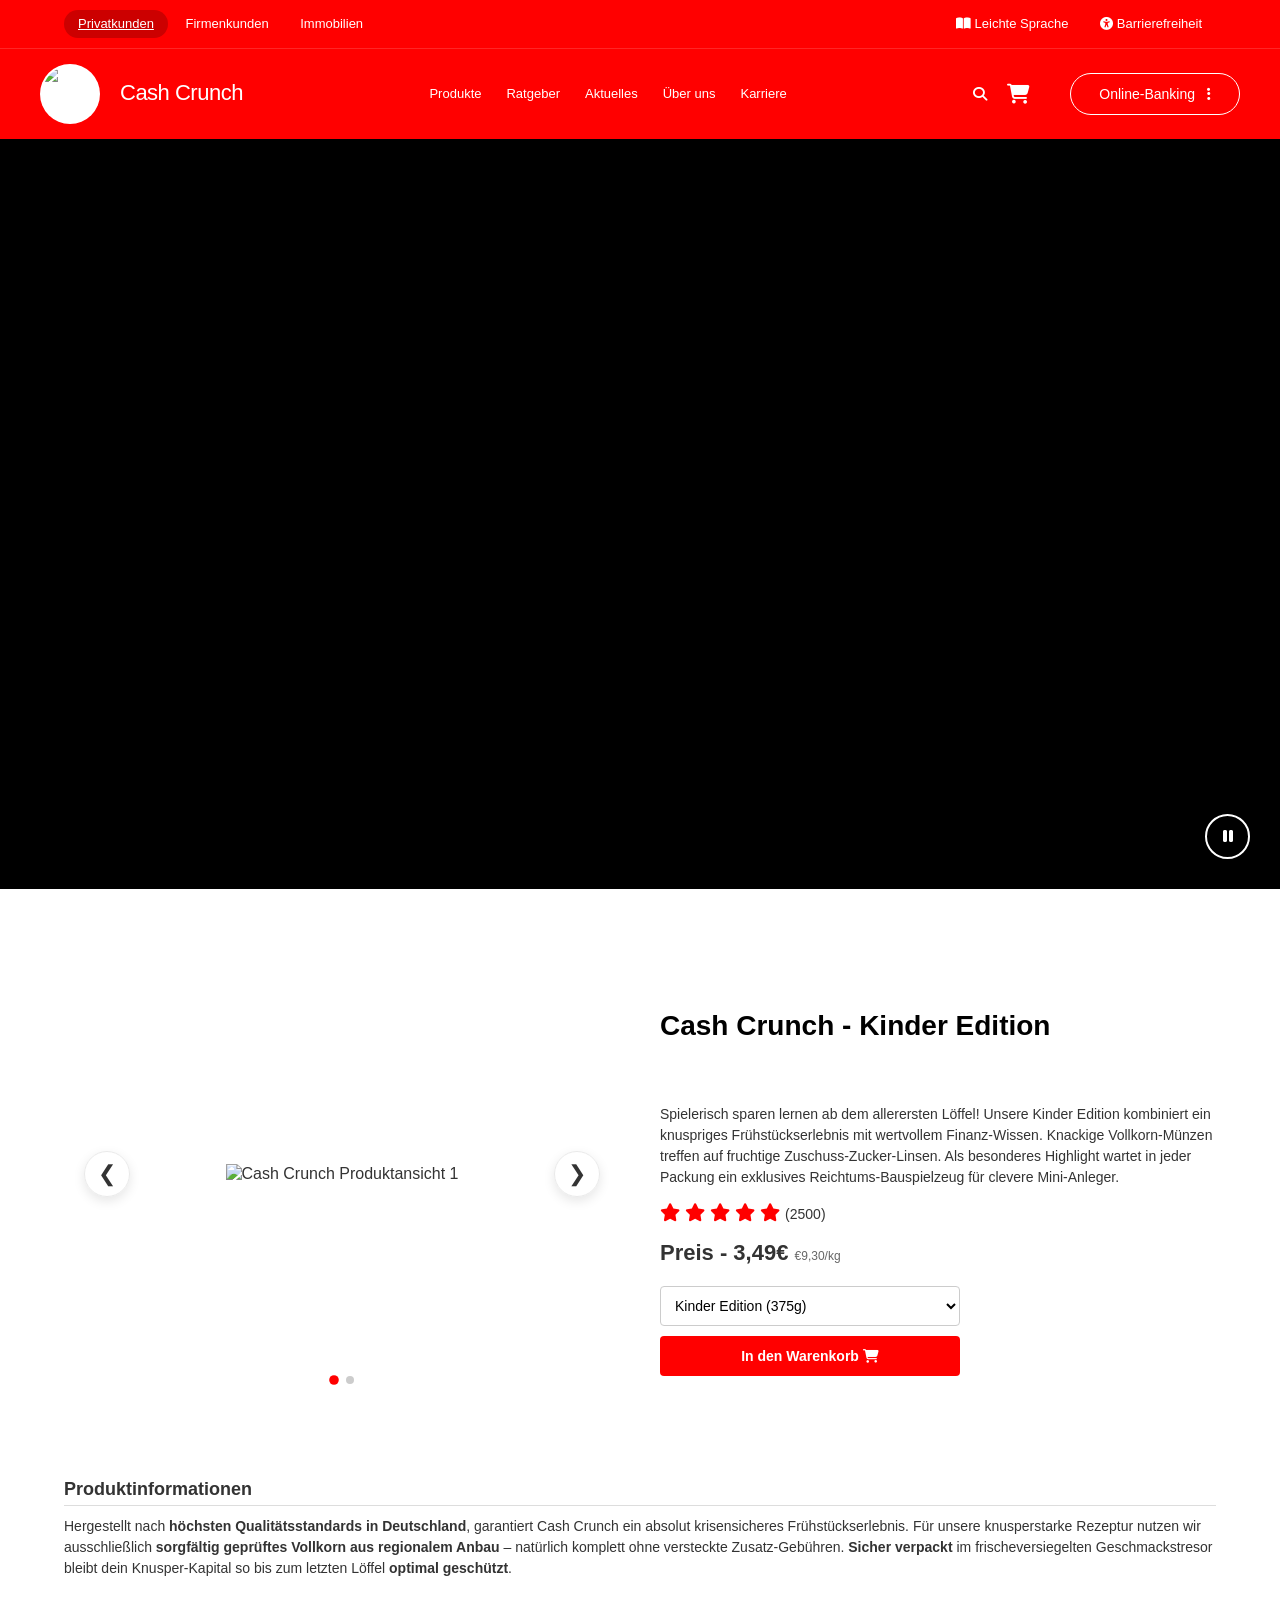
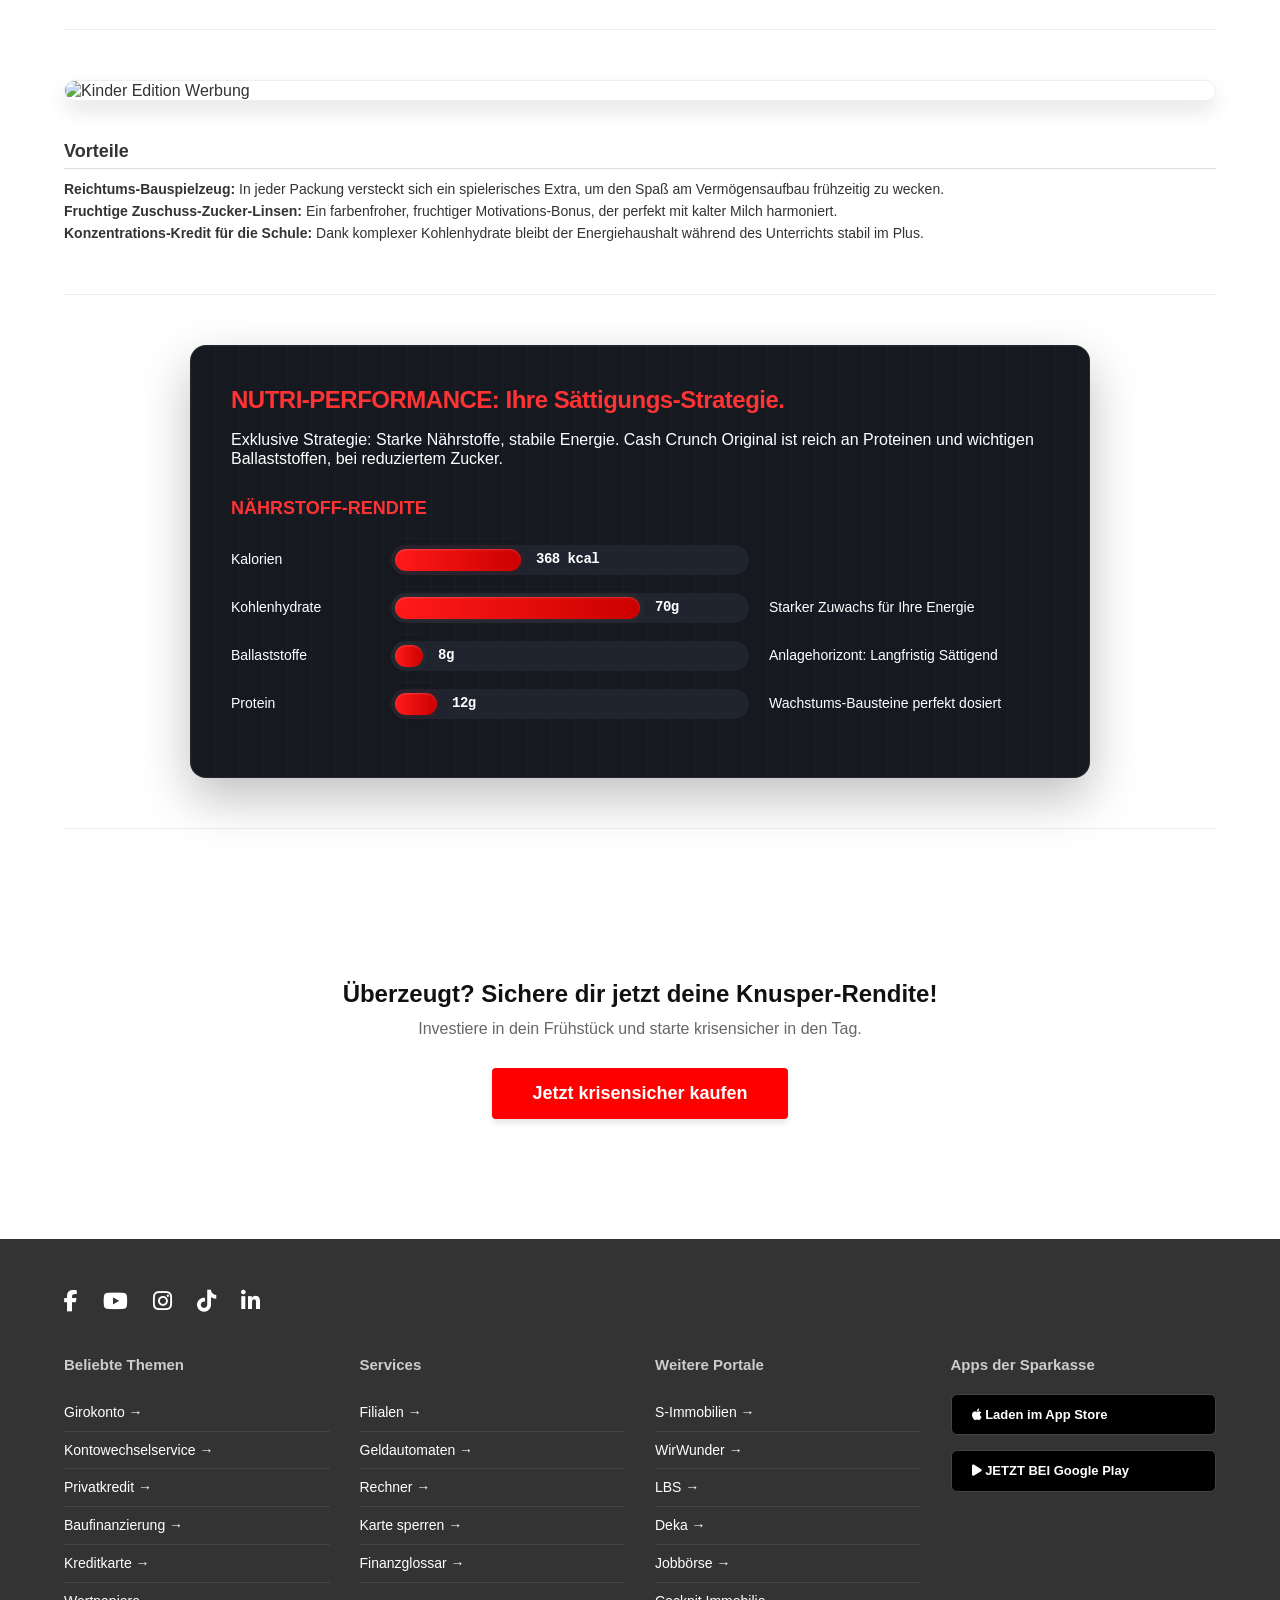
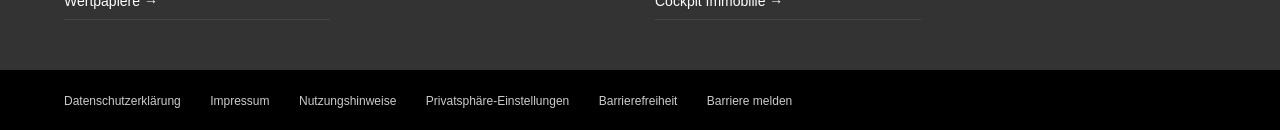
==== produkt-kinder.html @ 2476c889 "." ====
<!DOCTYPE html>
<html lang="de">
<head>
    <meta charset="UTF-8">
    <meta name="viewport" content="width=device-width, initial-scale=1.0">
    <title>Cash Crunch - Kinder Edition</title>
    <link class="placeholder" rel="stylesheet" href="style.css?v=1.2">
    <link class="placeholder" rel="stylesheet" href="https://cdnjs.cloudflare.com/ajax/libs/font-awesome/6.4.0/css/all.min.css">
</head>
<body>

    <header class="main-header">
        <div class="header-top">
            <div class="top-left">
                <a href="#" class="active-pill">Privatkunden</a>
                <a href="#">Firmenkunden</a>
                <a href="#">Immobilien</a>
            </div>
            <div class="top-right">
                <a href="#"><i class="fa-solid fa-book-open"></i> Leichte Sprache</a>
                <a href="#"><i class="fa-solid fa-universal-access"></i> Barrierefreiheit</a>
            </div>
        </div>
        
        <div class="header-bottom">
            <a href="index.html" class="logo-wrapper">
                <img src="Bilder/logo.png" alt="Cash Crunch Logo" class="logo-img">
                <span class="brand-name">Cash Crunch</span>
            </a>
        
            <nav class="main-nav">
                <a href="#">Produkte</a>
                <a href="#">Ratgeber</a>
                <a href="#">Aktuelles</a>
                <a href="#">Über uns</a>
                <a href="#">Karriere</a>
            </nav>
            
            <div class="header-actions">
                <button class="search-btn"><i class="fa-solid fa-magnifying-glass"></i></button>
                
                <a href="#" class="cart-btn-header" aria-label="Warenkorb">
                    <i class="fa-solid fa-cart-shopping"></i>
                    <span class="cart-badge" id="cart-badge" style="display: none;">0</span>
                </a>
            
                <button class="banking-btn-rounded">
                    <span>Online-Banking</span> <i class="fa-solid fa-ellipsis-vertical"></i>
                </button>

                <button class="burger-menu-btn" id="burgerMenuBtn" aria-label="Menü öffnen">
                    <span></span>
                    <span></span>
                    <span></span>
                </button>
            </div>
        </div>

        <div class="mobile-menu-overlay" id="mobileMenuOverlay">
            <nav class="mobile-nav-links">
                <a href="#" class="active-pill">Privatkunden</a>
                <a href="#">Firmenkunden</a>
                <a href="#">Immobilien</a>
                
                <hr class="mobile-menu-divider" style="border: none; border-top: 1px solid rgba(255, 255, 255, 0.2); margin: 15px 0; width: 100%;">
                
                <a href="#">Produkte</a>
                <a href="#">Ratgeber</a>
                <a href="#">Aktuelles</a>
                <a href="#">Über uns</a>
                <a href="#">Karriere</a>
                
                <button class="banking-btn-mobile">Online-Banking</button>
            </nav>
        </div>
    </header>

    <section class="video-hero-teaser">
        <video autoplay muted loop playsinline id="hero-video">
            <source src="Bilder/Kinder.mp4" type="video/mp4">
            Ihr Browser unterstützt das Video-Tag nicht.
        </video>
        
        <button class="video-control-btn" id="video-toggle-btn" aria-label="Video pausieren">
            <i class="fa-solid fa-pause"></i>
        </button>
    </section>

    <main class="content-container">
      
        <section class="product-main-info" style="margin-top: 20px;" id="product-selector">
            
            <h1 class="product-main-title">Cash Crunch - Kinder Edition</h1>

            <div class="detail-image-box">
                <button class="carousel-btn prev-btn" aria-label="Vorheriges Bild">&#10094;</button>
                <button class="carousel-btn next-btn" aria-label="Nächstes Bild">&#10095;</button>
                
                <div class="carousel-slides">
                    <img src="Bilder/Verpackung-Kinder.png" class="carousel-slide active" alt="Cash Crunch Produktansicht 1">
                    <img src="Bilder/Gebrauch-Kinder.png" class="carousel-slide" alt="Cash Crunch Nährwerte Ansicht 2">
                </div>
                
                <div class="carousel-dots">
                    <span class="dot active"></span>
                    <span class="dot"></span>
                </div>
            </div>

            <div class="purchase-box">
                <p class="product-description">
                    Spielerisch sparen lernen ab dem allerersten Löffel! Unsere Kinder Edition kombiniert ein knuspriges Frühstückserlebnis mit wertvollem Finanz-Wissen. Knackige Vollkorn-Münzen treffen auf fruchtige Zuschuss-Zucker-Linsen. Als besonderes Highlight wartet in jeder Packung ein exklusives Reichtums-Bauspielzeug für clevere Mini-Anleger.
                </p>
                
                <div class="stars">
                    <i class="fa-solid fa-star"></i>
                    <i class="fa-solid fa-star"></i>
                    <i class="fa-solid fa-star"></i>
                    <i class="fa-solid fa-star"></i>
                    <i class="fa-solid fa-star"></i>
                    <span style="color:#333; font-size:14px;">(2500)</span>
                </div>

                <div class="price">
                    Preis - 3,49€ <span class="price-sub">€9,30/kg</span>
                </div>

                <div class="buy-actions">
                    <select class="dropdown-select" onchange="window.location.href=this.value;">
                        <option value="produkt-klassisch.html">Klassisch (375g)</option>
                        <option value="produkt-sport.html">Fitness Edition (375g)</option>
                        <option value="produkt-kinder.html" selected>Kinder Edition (375g)</option>
                    </select>
                    <button class="btn-red" id="cart-btn">In den Warenkorb <i class="fa-solid fa-cart-shopping"></i></button>
                </div>
            </div>
        </section>

        <section class="info-text-section">
            <h3>Produktinformationen</h3>
            <p>
                Hergestellt nach <strong>höchsten Qualitätsstandards in Deutschland</strong>, garantiert Cash Crunch ein absolut krisensicheres Frühstückserlebnis. Für unsere knusperstarke Rezeptur nutzen wir ausschließlich <strong>sorgfältig geprüftes Vollkorn aus regionalem Anbau</strong> – natürlich komplett ohne versteckte Zusatz-Gebühren. <strong>Sicher verpackt</strong> im frischeversiegelten Geschmackstresor bleibt dein Knusper-Kapital so bis zum letzten Löffel <strong>optimal geschützt</strong>.
            </p>

            <hr class="section-divider-full">

            <img src="Bilder/Werbung-Kinder.png" alt="Kinder Edition Werbung" class="product-middle-image">

            <h3>Vorteile</h3>
            <p><strong>Reichtums-Bauspielzeug:</strong> In jeder Packung versteckt sich ein spielerisches Extra, um den Spaß am Vermögensaufbau frühzeitig zu wecken.</p>
            <p><strong>Fruchtige Zuschuss-Zucker-Linsen:</strong> Ein farbenfroher, fruchtiger Motivations-Bonus, der perfekt mit kalter Milch harmoniert.</p>
            <p><strong>Konzentrations-Kredit für die Schule:</strong> Dank komplexer Kohlenhydrate bleibt der Energiehaushalt während des Unterrichts stabil im Plus.</p>
        </section>

        <hr class="section-divider-full">

        <div class="nutri-performance-container">
            <h2>NUTRI-PERFORMANCE: Ihre Sättigungs-Strategie.</h2>
            <p class="intro-text">
                Exklusive Strategie: Starke Nährstoffe, stabile Energie. Cash Crunch Original ist reich an Proteinen und wichtigen Ballaststoffen, bei reduziertem Zucker.
            </p>
        
            <h3>NÄHRSTOFF-RENDITE</h3>
        
            <div class="chart-row">
                <span class="label">Kalorien</span>
                <div class="bar-wrapper">
                    <div class="bar" style="width: 36%; background-color: #d32f2f;"></div>
                    <span class="percent">368 kcal</span>
                </div>
                <span class="horizon"></span>
            </div>
        
            <div class="chart-row">
                <span class="label">Kohlenhydrate</span>
                <div class="bar-wrapper">
                    <div class="bar" style="width: 70%; background-color: #d32f2f;"></div>
                    <span class="percent">70g</span>
                </div>
                <span class="horizon">Starker Zuwachs für Ihre Energie</span>
            </div>
        
            <div class="chart-row">
                <span class="label">Ballaststoffe</span>
                <div class="bar-wrapper">
                    <div class="bar" style="width: 8%; background-color: #c09d57;"></div>
                    <span class="percent">8g</span>
                </div>
                <span class="horizon">Anlagehorizont: Langfristig Sättigend</span>
            </div>
        
            <div class="chart-row">
                <span class="label">Protein</span>
                <div class="bar-wrapper">
                    <div class="bar" style="width: 12%; background-color: #d32f2f;"></div>
                    <span class="percent">12g</span>
                </div>
                <span class="horizon">Wachstums-Bausteine perfekt dosiert</span>
            </div>
        </div>

        <hr class="section-divider-full">

    </main>

    <div class="final-cta-section">
        <h2>Überzeugt? Sichere dir jetzt deine Knusper-Rendite!</h2>
        <p>Investiere in dein Frühstück und starte krisensicher in den Tag.</p>
        <a href="#product-selector" class="cta-buy-button">Jetzt krisensicher kaufen</a>
    </div>

    <footer class="main-footer">
        <div class="footer-content">
            <div class="social-icons">
                <a href="#"><i class="fa-brands fa-facebook-f"></i></a>
                <a href="#"><i class="fa-brands fa-youtube"></i></a>
                <a href="#"><i class="fa-brands fa-instagram"></i></a>
                <a href="#"><i class="fa-brands fa-tiktok"></i></a>
                <a href="#"><i class="fa-brands fa-linkedin-in"></i></a>
            </div>

            <div class="footer-links-grid">
                <div class="footer-col">
                    <h4>Beliebte Themen</h4>
                    <ul>
                        <li><a href="#">Girokonto &rarr;</a></li>
                        <li><a href="#">Kontowechselservice &rarr;</a></li>
                        <li><a href="#">Privatkredit &rarr;</a></li>
                        <li><a href="#">Baufinanzierung &rarr;</a></li>
                        <li><a href="#">Kreditkarte &rarr;</a></li>
                        <li><a href="#">Wertpapiere &rarr;</a></li>
                    </ul>
                </div>

                <div class="footer-col">
                    <h4>Services</h4>
                    <ul>
                        <li><a href="#">Filialen &rarr;</a></li>
                        <li><a href="#">Geldautomaten &rarr;</a></li>
                        <li><a href="#">Rechner &rarr;</a></li>
                        <li><a href="#">Karte sperren &rarr;</a></li>
                        <li><a href="#">Finanzglossar &rarr;</a></li>
                    </ul>
                </div>

                <div class="footer-col">
                    <h4>Weitere Portale</h4>
                    <ul>
                        <li><a href="#">S-Immobilien &rarr;</a></li>
                        <li><a href="#">WirWunder &rarr;</a></li>
                        <li><a href="#">LBS &rarr;</a></li>
                        <li><a href="#">Deka &rarr;</a></li>
                        <li><a href="#">Jobbörse &rarr;</a></li>
                        <li><a href="#">Cockpit Immobilie &rarr;</a></li>
                    </ul>
                </div>

                <div class="footer-col">
                    <h4>Apps der Sparkasse</h4>
                    <div class="app-buttons">
                        <a href="#" class="app-btn">
                            <i class="fa-brands fa-apple"></i>
                            <span>Laden im App Store</span>
                        </a>
                        <a href="#" class="app-btn">
                            <i class="fa-solid fa-play"></i>
                            <span>JETZT BEI Google Play</span>
                        </a>
                    </div>
                </div>
            </div>
        </div>

        <div class="footer-bottom">
            <div class="footer-bottom-links">
                <a href="#">Datenschutzerklärung</a>
                <a href="#">Impressum</a>
                <a href="#">Nutzungshinweise</a>
                <a href="#">Privatsphäre-Einstellungen</a>
                <a href="#">Barrierefreiheit</a>
                <a href="#">Barriere melden</a>
            </div>
        </div>
    </footer>

    <script src="script.js"></script>
</body>
</html>
---- style.css ----
/* ==========================================================================
   1. GLOBALE RESETS & SCHRIFTARTEN (Cash Crunch Look)
   ========================================================================== */

   html {
    scroll-behavior: smooth; /* Aktiviert das flüssige, animierte Scrollen */
    width: 100%;
    max-width: 100%;
    overflow-x: hidden; /* Verhindert globalen horizontalen Overflow */
}

* {
    margin: 0;
    padding: 0;
    box-sizing: border-box;
    font-family: "Helvetica Neue", Helvetica, Arial, sans-serif;
    -webkit-font-smoothing: antialiased;
}

body {
    background-color: #ffffff;
    color: #333333;
    line-height: 1.2; 
    width: 100%;
    max-width: 100%;
    overflow-x: hidden;
}

h1, h2, h3, h4, h5, h6 {
    line-height: 1.2;
}

/* ==========================================================================
   2. HEADER & NAVIGATION (Absolut unkaputtbar)
   ========================================================================== */
.main-header {
    background-color: #ff0000; 
    color: #ffffff;
    width: 100%;
    display: block;
    position: relative; /* Basis für absolute Positionierungen */
}

/* Oberer Header-Streifen */
.header-top {
    display: flex;
    justify-content: space-between;
    align-items: center;
    padding: 10px 5%;
    border-bottom: 1px solid rgba(255, 255, 255, 0.15);
    font-size: 13px;
}

.header-top a {
    color: #ffffff;
    text-decoration: none;
    padding: 6px 14px;
    display: inline-block;
    font-weight: 410;
}

.header-top a.active-pill {
    background-color: #cc0000; 
    border-radius: 20px; 
    font-weight: 500;
    text-decoration: underline;
}

/* Unterer Header-Bereich */
.header-bottom {
    display: flex !important;
    flex-direction: row !important;
    flex-wrap: nowrap !important;      
    align-items: center !important;
    justify-content: space-between !important;
    padding: 15px 40px; 
    background-color: #ff0000; 
    max-width: 1400px;  
    margin: 0 auto;     
    width: 100%;
}

/* Klickbarer Logo-Text-Verbund */
.logo-wrapper {
    display: flex;
    align-items: center;
    text-decoration: none;
    color: #ffffff;
    gap: 0px; 
    flex-shrink: 0;                     
    transition: transform 0.2s ease;
}

.logo-wrapper:hover {
    transform: scale(1.02);
}

.logo-img {
    height: 60px;
    width: 60px;          
    object-fit: contain;  
    display: block;
    border-radius: 50%;   
    background-color: #ffffff; 
    box-sizing: border-box;
    padding: 2px;         
}

/* Der Markenname */
.brand-name {
    color: #ffffff;
    font-size: 22px;
    font-weight: 500;
    letter-spacing: -0.5px;
    white-space: nowrap;  
    margin-left: 20px !important; 
    padding-left: 0 !important;              
}

/* Hauptnavigation horizontal */
.main-nav {
    display: flex;
    align-items: center; 
    gap: 25px;
    flex-wrap: nowrap;                  
}

.main-nav a {
    color: #ffffff;
    text-decoration: none;
    font-size: 13px;    
    font-weight: 410;
    white-space: nowrap;                
    transition: opacity 0.2s;
}

.main-nav a:hover {
    opacity: 0.8;
}

/* Rechte Aktions-Box */
.header-actions {
    display: flex;
    align-items: center; 
    gap: 20px; 
    flex-shrink: 0;                     
}

.search-btn {
    background: none;
    border: none;
    color: #ffffff;
    font-size: 14px; 
    cursor: pointer;
    display: flex;
    align-items: center;
}

/* Der Online-Banking Button */
.banking-btn-rounded {
    background: transparent; 
    border: 1px solid #ffffff;
    color: #ffffff;
    padding: 12px 28px;      
    border-radius: 50px;     
    cursor: pointer;
    font-size: 14px;         
    font-weight: 410;
    display: flex;
    align-items: center;
    justify-content: center;
    gap: 12px; 
    white-space: nowrap;     
    transition: background-color 0.2s, color 0.2s;
}

.banking-btn-rounded:hover {
    background-color: #ffffff;
    color: #ff0000;
}

/* Burger-Button (Standardmäßig auf Desktop versteckt) */
.burger-menu-btn {
    display: none;
}

/* Mobiles Overlay standardmäßig im Desktop ausblenden */
.mobile-menu-overlay {
    display: none;
}

/* ==========================================================================
   3. HERO TEASER & BANNER
   ========================================================================== */
.hero-section {
    background-color: #e6e6e6;
    height: 750px;
    display: flex;
    align-items: center;
    padding-left: 5%;
}

.hero-card {
    background-color: #ffffff;
    padding: 30px;
    width: 100%;
    max-width: 420px;
    box-shadow: 0 4px 10px rgba(0,0,0,0.1);
    border-radius: 4px;
}

.hero-card h1 {
    font-size: 24px;
    color: #000;
    margin-bottom: 10px;
}

.hero-card p {
    font-size: 14px;
    color: #555;
    margin-bottom: 25px;
}

.btn-red {
    background-color: #ff0000;
    color: white;
    border: none;
    padding: 12px 20px;
    font-size: 14px;
    font-weight: bold;
    border-radius: 4px;
    cursor: pointer;
    display: inline-block;
    transition: background 0.2s;
}

.btn-red:hover {
    background-color: #cc0000;
}

.video-hero-teaser {
    width: 100%;
    height: 750px; 
    background-color: #000000;
    position: relative;
    display: flex;
    align-items: center;
    justify-content: center;
    overflow: hidden;
    flex-shrink: 0; 
}

.video-hero-teaser video {
    position: absolute;
    top: 0;
    left: 0;
    width: 100%;
    height: 100%;
    object-fit: cover; 
}

/* ==========================================================================
   4. INHALTSBEREICH & PRODUKT-GRID
   ========================================================================== */
.content-container {
    padding: 40px 5%;
    width: 100%;
    max-width: 1400px;
    margin: 0 auto;
}

.content-container h2 {
    font-size: 22px;
    margin-bottom: 30px;
    color: #000;
}

.products-grid {
    display: grid;
    grid-template-columns: repeat(3, 1fr);
    gap: 30px;
    margin-bottom: 50px;
}

a.product-link {
    text-decoration: none;
    color: inherit;
}

a.product-link:hover .product-card {
    transform: translateY(-8px);
    box-shadow: 0 20px 40px rgba(0, 0, 0, 0.08);
    border-color: #ff0000;
}

.product-card {
    background: #ffffff;
    border: 1px solid #eef2f5;
    border-radius: 12px;
    padding: 25px;
    box-shadow: 0 10px 30px rgba(0, 0, 0, 0.04);
    transition: all 0.3s cubic-bezier(0.16, 1, 0.3, 1);
}

.product-card h3 {
    font-size: 18px;
    margin: 15px 0 8px 0;
}

.product-card .description {
    font-size: 14px;
    color: #666;
    margin-bottom: 20px;
}

.product-card h4 {
    font-size: 14px;
    margin-bottom: 10px;
}

.product-card ul {
    list-style-type: none;
}

.product-card ul li {
    font-size: 13px;
    color: #333;
    margin-bottom: 8px;
    position: relative;
    padding-left: 18px;
}

.product-card ul li::before {
    content: "•";
    color: #ff0000; 
    position: absolute;
    left: 0;
    font-weight: bold;
}

/* ==========================================================================
   4. INHALTSBEREICH & PRODUKT-GRID (Größere Bilder ohne grauen Kasten)
   ========================================================================== */
   .product-image-placeholder {
    width: 100%;
    height: auto;                     /* Hebt die harte 280px Begrenzung auf */
    min-height: 320px;                /* Sorgt für eine einheitliche Mindesthöhe im Grid */
    background-color: transparent;    /* Killt den grauen Kasten-Hintergrund */
    border: none;                     /* Entfernt den grauen Rahmen um das Bild */
    border-radius: 0;
    display: flex;
    align-items: center;
    justify-content: center;
    padding: 5px;                     /* Weniger Abstand = Mehr Platz für das Bild */
    overflow: hidden;
}

.product-grid-img {
    width: 100%;                      /* Zwingt das Bild, den Platz voll auszunutzen */
    max-width: 100%;
    height: auto;                     /* Verhindert Verzerrungen */
    max-height: 340px;                /* Macht das Bild optisch deutlich größer als vorher */
    object-fit: contain; 
    filter: drop-shadow(3px 5px 8px rgba(0,0,0,0.15)); 
    transition: transform 0.2s ease;
}

a.product-link:hover .product-grid-img {
    transform: scale(1.04);
}

/* ==========================================================================
   5. NEWSLETTER HERO BANNER
   ========================================================================== */
.newsletter-hero {
    position: relative;
    width: 100%;
    max-width: 1200px;
    margin: 50px auto;
    border-radius: 12px;
    overflow: hidden;
    box-shadow: 0 8px 24px rgba(0,0,0,0.15);
}

.newsletter-hero-img {
    width: 100%;
    height: auto;
    display: block;
    object-fit: cover;
}

.newsletter-hero-content {
    position: absolute;
    top: 0;
    left: 0;
    width: 100%;
    height: 100%;
    background: linear-gradient(to right, rgba(0, 0, 0, 0.7) 0%, rgba(0, 0, 0, 0.3) 60%, rgba(0, 0, 0, 0.1) 100%);
    display: flex;
    flex-direction: column;
    justify-content: center;
    align-items: flex-start;
    padding: 60px;
    box-sizing: border-box;
    color: #ffffff;
}

.newsletter-hero-content h2 {
    font-size: 32px;
    font-weight: 700;
    margin: 0 0 10px 0;
    color: #ffffff;
}

.newsletter-hero-content p {
    font-size: 18px;
    margin: 0 0 25px 0;
    color: rgba(255, 255, 255, 0.9);
}

.btn-subscribe {
    display: inline-block;
    background-color: #e30613; 
    color: #ffffff;
    text-decoration: none;
    padding: 14px 28px;
    font-weight: 600;
    border-radius: 6px;
    transition: background 0.2s ease-in-out, transform 0.1s ease;
}

.btn-subscribe:hover {
    background-color: #b5050f;
    transform: translateY(-2px);
}

/* ==========================================================================
   6. DETAILSEITE STYLING & UNIFORMER ZEILENABSTAND
   ========================================================================== */
   .detail-container {
    padding: 40px 5%;
    display: flex;
    flex-direction: column;
    gap: 40px;
    width: 100%;
    max-width: 1400px;
    margin: 0 auto;
}

.back-link {
    color: #ff0000;
    text-decoration: none;
    font-weight: bold;
    display: inline-block;
    margin-bottom: 10px;
}

/* Das Grid ordnet Titel und Kauf-Box sauber in der rechten Spalte an */
.product-main-info {
    display: grid !important;
    grid-template-columns: 1fr 1fr !important;
    grid-template-areas: 
        "image title"
        "image purchase" !important;
    gap: 40px !important;
    align-items: start !important;
    margin-bottom: 80px !important; 
    width: 100% !important;
}

/* Die neue Überschrift wird der oberen rechten Spalte zugewiesen */
.product-main-title {
    grid-area: title;
    font-size: 28px;
    font-weight: bold;
    color: #000;
    margin-top: 60px;
    margin-bottom: -6   0px; /* Verringert den Abstand zur darunterliegenden Kauf-Box */
    line-height: 1.2;
}

/* Das Bild bleibt fest in der linken Spalte verankert */
.detail-image-box {
    grid-area: image;
    position: relative; 
    background: transparent !important; /* Entfernt die graue Box überall */
    height: 450px; 
    display: flex;
    justify-content: center;
    align-items: center;
    border-radius: 0;                   /* Kein abgerundeter Rahmen mehr nötig */
    border: none !important;            /* Entfernt die dünne graue Außenlinie */
    box-shadow: none !important;        /* Entfernt den Schatten der Box */
    padding: 20px;
    overflow: hidden;
}

/* Die Kaufbox mit Beschreibungen und Buttons zieht in die untere rechte Spalte */
.purchase-box {
    grid-area: purchase;
    display: flex;
    flex-direction: column;
}

.carousel-slides {
    width: 100%;
    height: 100%;
    display: flex;
    justify-content: center;
    align-items: center;
}

.detail-image-box img.carousel-slide {
    display: none; 
    max-width: 100%;
    max-height: 100%;
    width: auto;
    height: auto;
    object-fit: contain; 
    margin: 0 auto;
}

.detail-image-box img.carousel-slide.active {
    display: block; 
}

.carousel-btn {
    position: absolute;
    top: 50%;
    transform: translateY(-50%);
    background: rgba(255, 255, 255, 0.95);
    border: 1px solid #eaeaea;
    color: #333333;
    font-size: 22px;
    width: 46px;
    height: 46px;
    cursor: pointer;
    border-radius: 50%;
    display: flex;
    align-items: center;
    justify-content: center;
    z-index: 10; 
    transition: all 0.2s cubic-bezier(0.16, 1, 0.3, 1);
    box-shadow: 0 4px 12px rgba(0,0,0,0.1);
}

.carousel-btn:hover {
    background-color: #ff0000; 
    color: #ffffff;
    border-color: #ff0000;
    transform: translateY(-50%) scale(1.05);
}

.prev-btn { left: 20px; }
.next-btn { right: 20px; }

.carousel-dots {
    position: absolute;
    bottom: 15px;
    left: 50%;
    transform: translateX(-50%);
    display: flex;
    gap: 8px;
    z-index: 10;
}

.dot {
    width: 8px;
    height: 8px;
    background-color: #cccccc;
    border-radius: 50%;
    cursor: pointer;
    transition: all 0.2s ease;
}

.dot:hover {
    background-color: #999999;
}

.dot.active {
    background-color: #ff0000;
    transform: scale(1.2);
}

/* Kauf-Box Detail-Stylings */
.purchase-box .stars { color: #ff0000; font-size: 18px; margin-bottom: 15px; }
.purchase-box .price { font-size: 22px; font-weight: bold; margin-bottom: 20px; }
.purchase-box .price-sub { font-size: 12px; color: #666; font-weight: normal; }

.buy-actions {
    display: flex;
    flex-direction: column;
    gap: 10px;
    width: 100%;
    max-width: 300px;
}

.dropdown-select {
    padding: 10px;
    border: 1px solid #ccc;
    background-color: #fff;
    border-radius: 4px;
    font-size: 14px;
    width: 100%;
}

.info-text-section h3 { 
    font-size: 18px; 
    margin: 25px 0 10px 0; 
    border-bottom: 1px solid #ddd; 
    padding-bottom: 5px; 
}

.info-text-section p {
    font-size: 14px;
    line-height: 1.5 !important;     
    color: #333; 
    margin-bottom: 1px !important;   
}

.info-text-section p:last-child {
    margin-bottom: 0 !important;
}

.purchase-box p,
.info-text-section p { 
    font-size: 14px; 
    line-height: 1.5;      
    color: #333; 
    margin-bottom: 15px;
}

.product-middle-image {
    display: block;
    margin: 40px auto;
    width: 100%;          
    max-width: 1200px;    
    height: auto;
    border-radius: 12px;
    box-shadow: 0 10px 20px rgba(0,0,0,0.1);
    border: 1px solid #eee;
}

.graphic-section {
    width: 100%;
    margin-top: 30px;
}

.graphic-image-container {
    width: 100%;
    background-color: transparent; 
    padding: 0;                    
    text-align: center;
}

.graphic-image-container img {
    width: 100%;                   
    max-width: 1200px;             
    height: auto;
    display: block;
    margin: 0 auto;
    border-radius: 8px;            
}

/* ==========================================================================
   6b. NUTRI-PERFORMANCE
   ========================================================================== */
.nutri-performance-container {
    background-color: #161920; 
    background-image: 
        linear-gradient(rgba(255, 255, 255, 0.015) 1px, transparent 1px),
        linear-gradient(90deg, rgba(255, 255, 255, 0.015) 1px, transparent 1px);
    background-size: 24px 24px; 
    padding: 40px;
    border: 1px solid rgba(255, 255, 255, 0.06); 
    border-radius: 16px;
    max-width: 900px;
    margin: 40px auto;
    box-shadow: 0 20px 50px rgba(0, 0, 0, 0.25);
    width: 100%;
}

.nutri-performance-container h2 { 
    color: #ff3333; 
    font-size: 24px; 
    margin-bottom: 15px; 
    letter-spacing: -0.5px;
}

.nutri-performance-container h3 { 
    font-size: 18px; 
    margin-bottom: 25px; 
    color: #ff3333; 
}

.nutri-performance-container p { 
    color: #ffffff !important; 
    margin-bottom: 30px !important; 
}

.chart-row { 
    display: grid; 
    grid-template-columns: 140px 1fr 280px; 
    align-items: center; 
    margin-bottom: 18px; 
    gap: 20px; 
    color: #ffffff; 
    font-size: 14px;
    width: 100%;
}

.bar-wrapper { 
    display: flex; 
    align-items: center; 
    gap: 15px; 
    background-color: #1f242f; 
    border-radius: 30px;
    padding: 4px;
    width: 100%;
}

.bar { 
    height: 22px; 
    border-radius: 30px; 
    background: linear-gradient(90deg, #ff1a1a, #cc0000); 
    box-shadow: inset 0 1px 2px rgba(255, 255, 255, 0.2), 0 0 10px rgba(255, 0, 0, 0.15);
}

.chart-row:nth-child(5) .bar { 
    background: linear-gradient(90deg, #ff1a1a, #cc0000); 
    box-shadow: inset 0 1px 2px rgba(255, 255, 255, 0.2), 0 0 10px rgba(212, 163, 115, 0.15);
}

.chart-row:nth-child(6) .bar { 
    background: linear-gradient(90deg, #ff1a1a, #cc0000); 
    box-shadow: inset 0 1px 2px rgba(255, 255, 255, 0.2), 0 0 10px rgba(76, 175, 80, 0.15);
}

.percent { 
    font-family: "SF Mono", Monaco, Consolas, "Liberation Mono", monospace;
    font-weight: 600; 
    color: #ffffff; 
    font-size: 14px;
    letter-spacing: -0.5px;
}

.horizon { 
    font-size: 14px; 
    color: #ffffff; 
}

/* ==========================================================================
   7. FINAL CALL-TO-ACTION SECTION
   ========================================================================== */
.final-cta-section {
    text-align: center;
    padding: 60px 20px;
    background-color: #ffffff; 
    margin-top: 1px;
    width: 100%;
}

.final-cta-section h2 {
    font-size: 24px;
    color: #111111;
    margin-bottom: 10px;
    font-weight: 700;
}

.final-cta-section p {
    font-size: 16px;
    color: #666666;
    margin-bottom: 30px;
}

.cta-buy-button {
    display: inline-block;
    background-color: #ff0000 !important; 
    color: #ffffff !important;
    font-size: 18px;
    font-weight: bold;
    text-decoration: none !important;
    padding: 15px 40px;
    border-radius: 4px; 
    box-shadow: 0 4px 6px rgba(0, 0, 0, 0.1);
    transition: background-color 0.2s ease, transform 0.2s ease;
}

.cta-buy-button:hover {
    background-color: #cc0000 !important;
    transform: translateY(-2px); 
}

/* ==========================================================================
   8. PROFI-FOOTER
   ========================================================================== */
.main-footer {
    background-color: #333333; 
    color: #ffffff;
    padding: 50px 5% 0 5%;
    margin-top: 60px;
    width: 100%;
    overflow: hidden;
}

.footer-content {
    max-width: 1200px;
    margin: 0 auto;
    width: 100%;
}

.social-icons {
    display: flex;
    gap: 25px;
    margin-bottom: 40px;
}

.social-icons a {
    color: #ffffff;
    text-decoration: none;
    font-size: 22px;
    transition: opacity 0.2s;
}

/* Umbau auf Flexbox zur Vermeidung von table-collapse Overflows */
.footer-links-grid {
    display: flex;
    justify-content: space-between;
    width: 100%;
    gap: 30px;
    margin-left: 0;
}

.footer-col {
    flex: 1;
}

.footer-col h4 {
    font-size: 15px;
    font-weight: bold;
    color: #cccccc;
    margin-bottom: 20px;
}

.footer-col ul li {
    border-bottom: 1px solid #444444; 
    padding: 10px 0;
}

.footer-col ul li a {
    color: #ffffff;
    text-decoration: none;
    font-size: 14px;
    display: flex;
    justify-content: space-between; 
    align-items: center;
}

.footer-col ul li a:hover { color: #ff0000; }
.app-buttons { display: block; }
.app-btn {
    background-color: #000000; 
    color: #ffffff;
    text-decoration: none;
    padding: 12px 20px;
    border-radius: 6px;
    font-size: 13px;
    font-weight: bold;
    display: block;
    margin-bottom: 15px;
    border: 1px solid #444444;
}

.footer-bottom {
    background-color: #000000; 
    margin: 50px -5.6% 0 -5.6%; /* Korrigierter Einzug passend zum neuen Padding */
    padding: 20px 5.6%;
}

.footer-bottom-links a {
    color: #cccccc;
    text-decoration: none;
    font-size: 12px;
    margin-right: 25px;
    display: inline-block;
    line-height: 1.5; 
}

.cart-btn-header {
    position: relative;
    background: none;
    border: none;
    color: #ffffff;
    font-size: 20px;
    cursor: pointer;
    margin-right: 20px;
    display: flex;
    align-items: center;
    text-decoration: none;
}

.cart-badge {
    position: absolute;
    top: -7px;
    right: -10px;
    background-color: #cc0000; 
    color: white;
    font-size: 11px;
    font-weight: bold;
    border-radius: 50%;
    padding: 2px 6px;
    min-width: 12px;
    text-align: center;
    transition: transform 0.15s ease-in-out;
}

.video-control-btn {
    position: absolute;
    bottom: 30px; 
    right: 30px;  
    background: rgba(0, 0, 0, 0.5); 
    color: #fff;
    border: 2px solid #fff;
    border-radius: 50%;
    width: 45px;
    height: 45px;
    display: flex;
    align-items: center;
    justify-content: center;
    font-size: 16px;
    cursor: pointer;
    transition: all 0.2s ease-in-out;
    z-index: 10; 
}

.video-control-btn:hover {
    background-color: #ff0000; 
    border-color: #ff0000;
    transform: scale(1.1); 
}

.footer-col ul {
    list-style: none; 
    padding: 0;       
    margin: 0;
}

/* ==========================================================================
   9. GEFIXTE TRENNLINIEN
   ========================================================================== */
.section-divider {
    border: none;
    height: 1px;
    background-color: #eaeaea;
    margin: 40px 0;
    width: 100%;
}

.section-divider1 {
    border: none;
    height: 1px;
    background-color: #eaeaea;
    margin: 5px auto; 
    width: 80%;
}

.section-divider2 {
    border: none;
    height: 1px;
    background-color: #eaeaea;
    margin: 40px auto;
    width: 100%;
}

.section-divider-full {
    border: none;
    height: 1px;
    background-color: #eaeaea;
    margin: 50px 0;                
    width: 100%;
}

body.no-scroll {
    overflow: hidden !important;
}

/* ==========================================================================
   10. COMPLETE RESPONSIVE FIX (Header, Charts, Kaufbereich & Footer)
   ========================================================================== */
   @media (max-width: 768px) {

    /* --- 1. GLOBALE ANPASSUNGEN --- */
    html, body {
        width: 100% !important;
        max-width: 100% !important;
        overflow-x: hidden !important;
    }

    .content-container, .detail-container {
        padding: 20px 15px !important;
        width: 100% !important;
        box-sizing: border-box !important;
    }

    /* --- 2. HEADER TOP-BAR --- */
    .header-top {
        display: none !important; 
    }

    /* --- 3. HEADER MAIN-BAR (Radikal aufgeräumt für Mobile) --- */
    .header-bottom {
        display: flex !important;
        flex-direction: row !important;
        justify-content: space-between !important;
        align-items: center !important;
        padding: 0 15px !important;
        height: 60px !important; 
        background-color: #ff0000 !important;
        position: relative !important;
        width: 100% !important;
        box-sizing: border-box !important;
    }

    .logo-wrapper {
        display: flex !important;
        align-items: center !important;
        flex-shrink: 0 !important;
    }

    .logo-img {
        height: 40px !important; 
        width: 40px !important;
        border-radius: 50% !important;
        background-color: #ffffff !important;
        padding: 2px !important;
        object-fit: contain !important;
    }

    /* Blendet den Namen "Cash Crunch" im Header komplett aus */
    .brand-name {
        display: none !important;
    }

    .main-nav {
        display: none !important;
    }

    /* Rechte Aktionsbox: Perfekte Abstände für Suche, Warenkorb und Burger-Icon */
    .header-actions {
        display: flex !important;
        flex-direction: row !important;
        align-items: center !important;
        gap: 18px !important; 
        flex-shrink: 0 !important;
    }

    .search-btn, .cart-btn-header {
        margin: 0 !important;
        padding: 5px !important;
        font-size: 20px !important; 
        color: #ffffff !important;
    }

    /* Komplettes Ausblenden des Online-Banking-Buttons im Header */
    .banking-btn-rounded {
        display: none !important;
    }

    .cart-badge {
        top: -3px !important;
        right: -6px !important;
        font-size: 10px !important;
        padding: 2px 5px !important;
    }

    /* Burger Menü Button wird rechts bündig fixiert */
    .burger-menu-btn {
        display: flex !important; 
        flex-direction: column !important;
        justify-content: space-between !important;
        width: 22px !important;
        height: 16px !important;
        background: none !important;
        border: none !important;
        cursor: pointer !important;
        padding: 0 !important;
        margin-left: 2px !important;
    }

    .burger-menu-btn span {
        display: block !important;
        width: 100% !important;
        height: 2px !important;
        background-color: #ffffff !important;
        border-radius: 2px !important;
    }

    /* --- 4. NÄHRSTOFF-RENDITE FIX --- */
    .nutri-performance-container {
        padding: 30px 15px !important;
        margin: 30px 0 !important;
        box-sizing: border-box !important;
    }

    .chart-row, .rendite-row, [class*="chart-row"] {
        display: flex !important;
        flex-direction: column !important; 
        align-items: flex-start !important;
        width: 100% !important;
        gap: 6px !important;
        padding: 12px 0 !important;
        border-bottom: 1px solid rgba(255, 255, 255, 0.15) !important;
    }

    .chart-row > div, .chart-row > span, .chart-cell {
        width: 100% !important;
        max-width: 100% !important;
        text-align: left !important;
        margin: 0 !important;
        white-space: normal !important; 
    }

    .bar-wrapper {
        width: 100% !important;
        margin-top: 4px !important;
    }

    .video-hero-teaser {
        width: 100%;
        height: 250px;          
        min-height: 250px;
        overflow: hidden;
        position: relative;
        background-color: #000; 
    }

    /* --- 5b. NEWSLETTER HERO MOBIL FALLBACK --- */
    .newsletter-hero {
        display: flex !important;
        flex-direction: column !important;
        border-radius: 12px !important;
        width: 100% !important;
    }
    .newsletter-hero-content {
        position: relative !important;
        background: #1c1c1e !important; 
        padding: 30px 20px !important;
        align-items: center !important;
        text-align: center !important;
        height: auto !important;
        width: 100% !important;
    }
    .newsletter-hero-content h2 { font-size: 24px !important; }
    .newsletter-hero-content p { font-size: 15px !important; }
    .btn-subscribe { width: 100% !important; text-align: center !important; }

    /* --- 6. CALL TO ACTION SECTION MOBIL --- */
    .final-cta-section {
        padding: 40px 15px !important;
        width: 100% !important;
        box-sizing: border-box !important;
    }
    .final-cta-section h2 {
        font-size: 20px !important;
    }
    .cta-buy-button {
        width: 100% !important;
        max-width: 100% !important;
        padding: 14px 20px !important;
        font-size: 16px !important;
    }

    /* --- 7. FOOTER --- */
    .main-footer { 
        padding: 40px 15px 0 15px !important; 
        width: 100% !important;
        box-sizing: border-box !important;
    }
    .footer-content { 
        display: flex !important; 
        flex-direction: column !important; 
        align-items: center !important; 
    }
    .footer-links-grid { 
        display: flex !important; 
        flex-direction: column !important; 
        width: 100% !important; 
        gap: 35px !important; 
        margin-top: 30px !important; 
    }
    .footer-col { 
        width: 100% !important; 
        max-width: 100% !important; 
        text-align: center !important; 
    }
    .footer-col ul { 
        display: flex !important; 
        flex-direction: column !important; 
        align-items: center !important; 
        padding: 0 !important; 
    }
    .footer-col ul li { 
        width: 100% !important; 
        margin-bottom: 12px !important; 
        padding: 0 !important; 
    }
    .app-buttons { 
        display: flex !important; 
        flex-direction: column !important; 
        align-items: center !important; 
        gap: 15px !important; 
    }
    .app-btn { 
        width: 200px !important; 
        justify-content: center !important; 
    }
    .footer-bottom {
        margin: 40px -15px 0 -15px !important;
        padding: 20px 15px !important;
    }
    .footer-bottom-links { 
        display: flex !important; 
        flex-direction: column !important; 
        align-items: center !important; 
        gap: 12px !important; 
        text-align: center !important; 
    }

    /* --- 8. KAUFBEREICH & PRODUKT-INFO FIX (Stapelung & Reihenfolge) --- */
    .product-main-info {
        display: flex !important;
        flex-direction: column !important; 
        grid-template-areas: none !important; 
        grid-template-columns: none !important;
        width: 100% !important;
        max-width: 100% !important;
        gap: 15px !important;
        height: auto !important;
        box-sizing: border-box !important;
    }

    /* Mobil: 1. Der Titel steht ganz oben */
    .product-main-title {
        order: 1 !important;
        font-size: 26px !important;
        margin-top: 10px !important;
        margin-bottom: 15px !important;
        text-align: left !important;
        width: 100% !important;
    }

    /* Mobil: 2. Das Bild folgt direkt darunter */
    .detail-image-box {
        width: 100% !important;
        max-width: 100% !important;
        height: auto !important; 
        min-height: unset !important;
        flex: none !important;
        box-sizing: border-box !important;
        text-align: center !important;
        padding: 0px !important;
        order: 2 !important; 
        margin-bottom: 15px !important;
        background: transparent !important;
        border: none !important;
        box-shadow: none !important;
    }

    .detail-image-box .carousel-slides {
        height: auto !important;
    }

    .detail-image-box img.carousel-slide {
        width: 100% !important;
        max-width: 100% !important;
        height: auto !important;
        max-height: 380px !important; 
        object-fit: contain !important;
        margin: 0 auto !important;
    }

    /* Mobil: 3. Beschreibung, Preis und Buttons rutschen unter das Bild */
    .purchase-box {
        display: flex !important;
        flex-direction: column !important;
        width: 100% !important;
        max-width: 100% !important;
        flex: none !important;
        padding: 0 !important;
        box-sizing: border-box !important;
        order: 3 !important; 
    }

    .purchase-box p {
        font-size: 14px !important;
        line-height: 1.5 !important;
        margin-bottom: 15px !important;
    }

    .purchase-box .stars {
        margin-bottom: 15px !important;
    }

    .purchase-box .price {
        font-size: 22px !important;
        font-weight: bold !important;
        margin-bottom: 20px !important;
    }

    .purchase-box .btn, .purchase-box .btn-red, .purchase-box button, .purchase-box input, .purchase-box .buy-actions, .purchase-box .dropdown-select {
        width: 100% !important;
        max-width: 100% !important;
        box-sizing: border-box !important;
    }

    /* --- 9. TEXTE & PRODUKTINFORMATIONEN --- */
    .info-text-section {
        width: 100% !important;
        max-width: 100% !important;
        padding: 10px 0 !important;
        box-sizing: border-box !important;
        display: block !important;
    }

    .purchase-box p,
    .info-text-section p, 
    .info-text-section li {
        width: 100% !important;
        max-width: 100% !important;
        white-space: normal !important; 
        word-wrap: break-word !important; 
        font-size: 14px !important; 
        line-height: 1.4 !important; 
    }

    /* FIX: Zwingt das mittlere Werbebanner in die Knie ohne Verzerrung */
    img.product-middle-image {
        display: block !important;
        width: calc(100% + 30px) !important; 
        max-width: calc(100% + 30px) !important;
        height: auto !important; 
        min-height: unset !important;
        max-height: unset !important;
        margin-left: -15px !important; 
        margin-right: -15px !important; 
        object-fit: contain !important; 
        border-radius: 0px !important; 
        box-shadow: none !important;
        border: none !important;
        margin-top: 30px !important;
        margin-bottom: 30px !important;
    }

    /* --- 10. STARTSEITE: GRID COPIES --- */
    .product-grid, .products-grid, [class*="grid"] {
        display: flex !important;
        flex-direction: column !important; 
        align-items: center !important;
        width: 100% !important;
        gap: 30px !important; 
        padding: 20px 0 !important;
    }

    .product-card {
        width: 100% !important;
        max-width: 340px !important; 
        height: auto !important; 
        margin: 0 auto !important;
        padding: 20px !important;
        box-sizing: border-box !important;
    }

    /* --- 11. SCHWEBENDES MENÜ OVERLAY (Absolut ruckelfreier App-Vorhang) --- */
    .mobile-menu-overlay {
        position: fixed; 
        top: 60px; 
        left: -100%; 
        width: 100%;
        height: calc(100vh - 60px); 
        background-color: #ff0000; 
        transition: left 0.3s cubic-bezier(0.16, 1, 0.3, 1);
        z-index: 999; 
        padding: 30px 20px;
        box-sizing: border-box;
        display: block !important; 
        overflow-y: auto !important;
    }

    .mobile-menu-overlay.is-active {
        left: 0; 
    }

    .mobile-nav-links {
        display: flex;
        flex-direction: column;
        gap: 25px;
        align-items: center;
    }

    .mobile-nav-links a {
        color: #ffffff;
        text-decoration: none;
        font-size: 24px; /* Größer für die Hauptoptik laut Screenshot */
        font-weight: 500;
        width: 100%;
        text-align: center;
        padding: 12px 0;
        border-bottom: 1px solid rgba(255, 255, 255, 0.2);
    }

    /* Styling für die Pill-Buttons (Privatkunden etc.) im mobilen Menü */
    .mobile-nav-links .active-pill {
        background-color: #ffffff !important;
        color: #ff0000 !important;
        border-radius: 50px;
        width: auto !important;
        padding: 8px 25px !important;
        border-bottom: none !important;
    }

    /* Feine Extra-Trennlinie zwischen den Zielgruppen-Links und den Produkt-Links */
    .mobile-menu-divider {
        border: none !important;
        border-top: 1px solid rgba(255, 255, 255, 0.3) !important;
        margin: 10px 0 !important;
        width: 80% !important;
    }

    .banking-btn-mobile {
        background-color: #ffffff;
        color: #ff0000;
        border: none;
        padding: 15px 35px;
        border-radius: 50px;
        font-size: 20px; /* Bündig mit den Texten */
        font-weight: 600;
        cursor: pointer;
        width: 100%;
        max-width: 280px;
        margin-top: 15px;
        box-shadow: 0 4px 10px rgba(0,0,0,0.1);
        transition: transform 0.1s ease;
    }

    .banking-btn-mobile:active {
        transform: scale(0.98);
    }

    .burger-menu-btn.is-active span:nth-child(1) {
        transform: translateY(7px) rotate(45deg);
    }
    .burger-menu-btn.is-active span:nth-child(2) {
        opacity: 0;
    }
    .burger-menu-btn.is-active span:nth-child(3) {
        transform: translateY(-7px) rotate(-45deg);
    }
    .burger-menu-btn span {
        transition: all 0.25s ease-in-out; 
    }

    /* --- NUTRI-PERFORMANCE FULL WIDTH FIX --- */
    .nutri-performance-container {
        width: auto !important;
        margin-left: -5.6% !important; 
        margin-right: -5.6% !important;
        border-radius: 0 !important; 
        border-left: none !important;
        border-right: none !important;
        padding: 30px 20px !important; 
        box-sizing: border-box !important;
    }

    .chart-row {
        grid-template-columns: 1fr !important; 
        gap: 8px !important;
        margin-bottom: 25px !important;
    }

    .horizon {
        font-size: 12px !important;
        opacity: 0.8;
    }

    .carousel-btn {
        display: none !important;
    }

    /* Mobil-Fix für das Produkt-Grid */
    .product-image-placeholder {
        min-height: unset !important;  
        height: auto !important;
        background-color: transparent !important;
        border: none !important;
        padding: 0 !important;
    }

    .product-grid-img {
        width: 100% !important;
        height: auto !important;
        max-height: 260px !important;  
    }
}
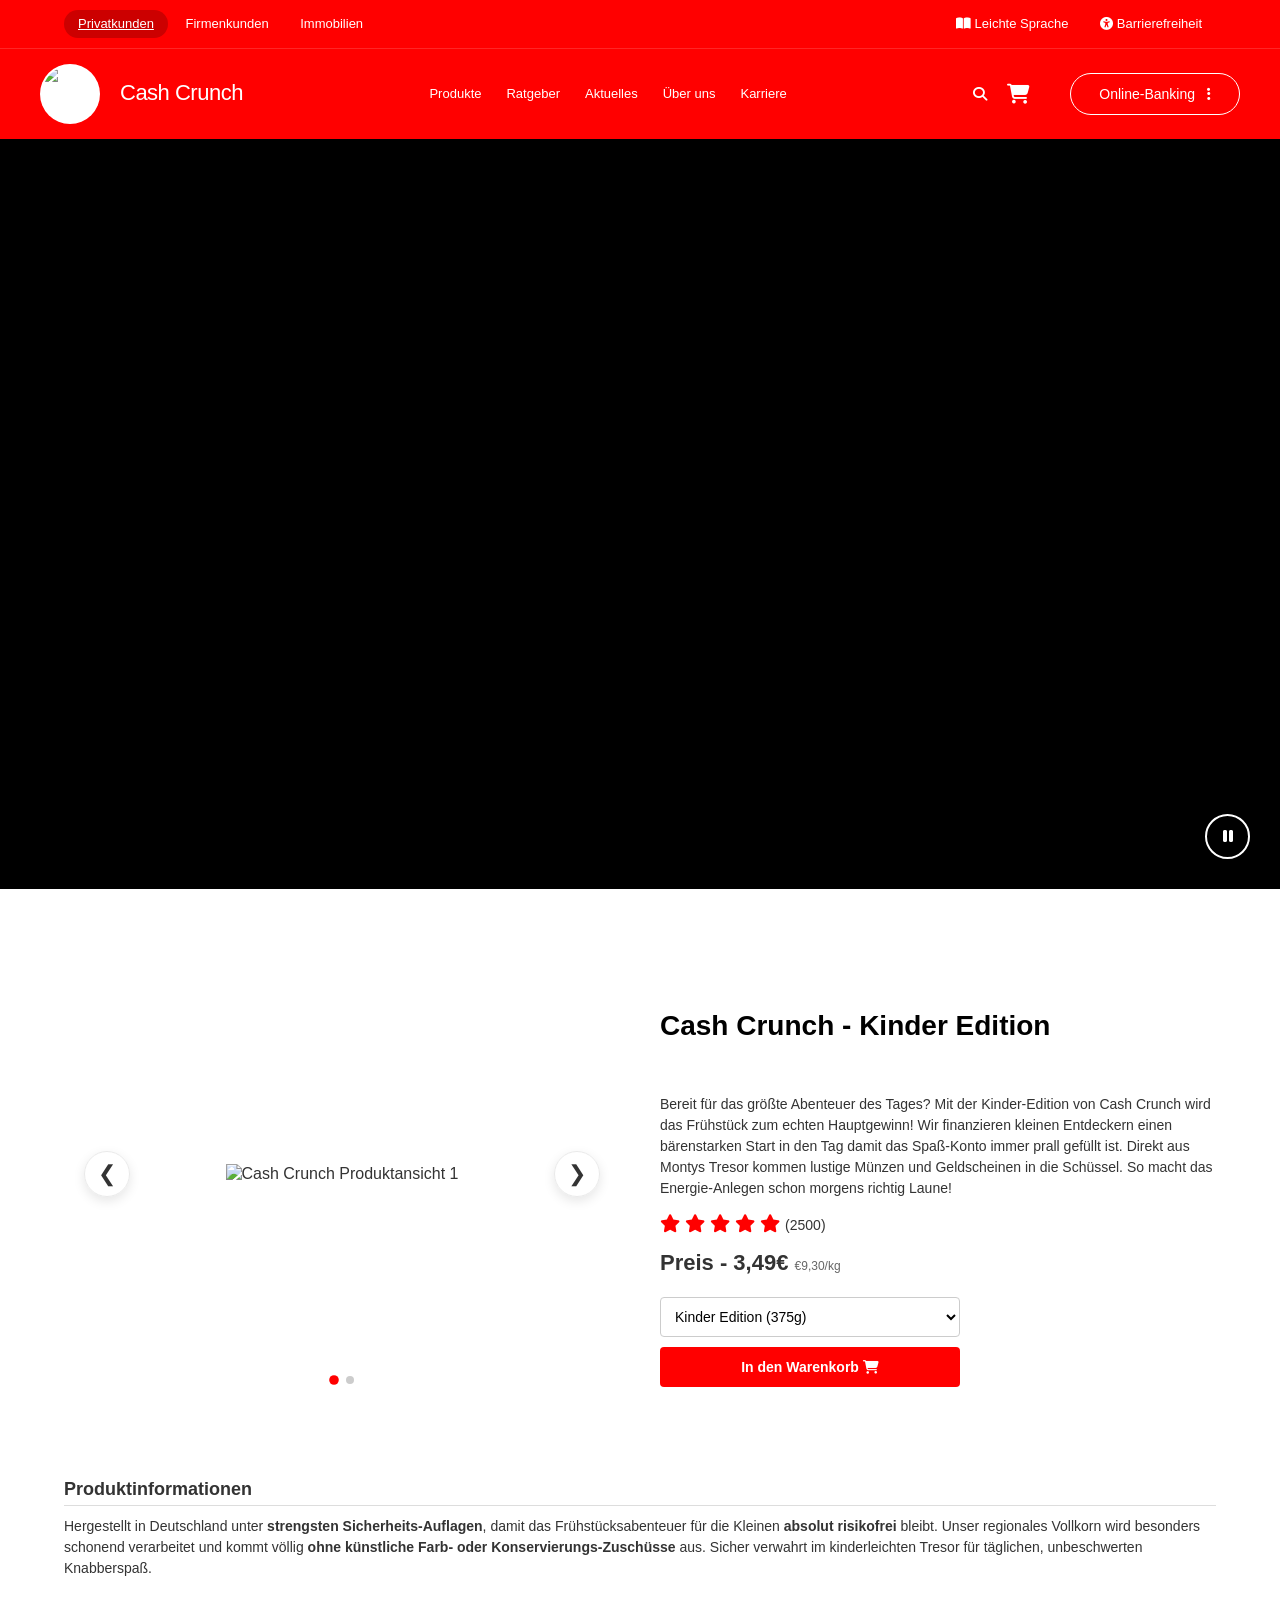
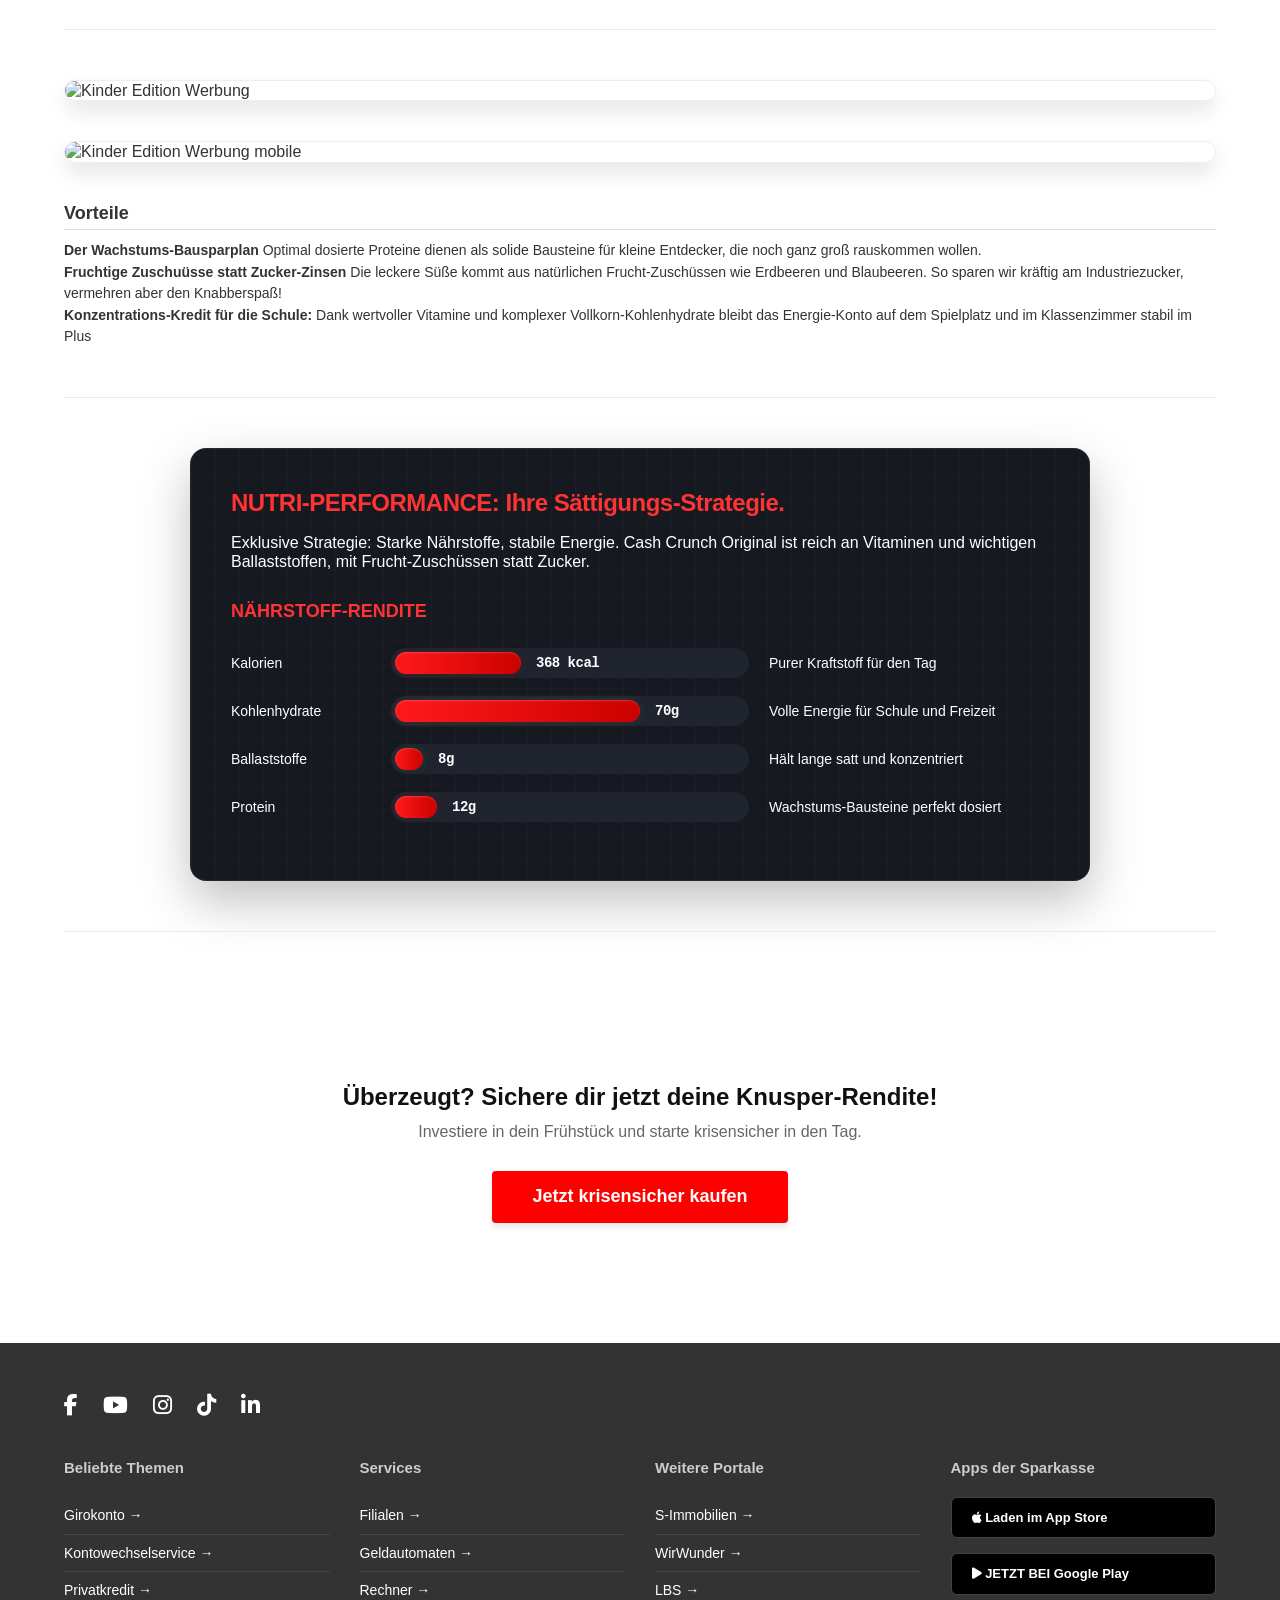
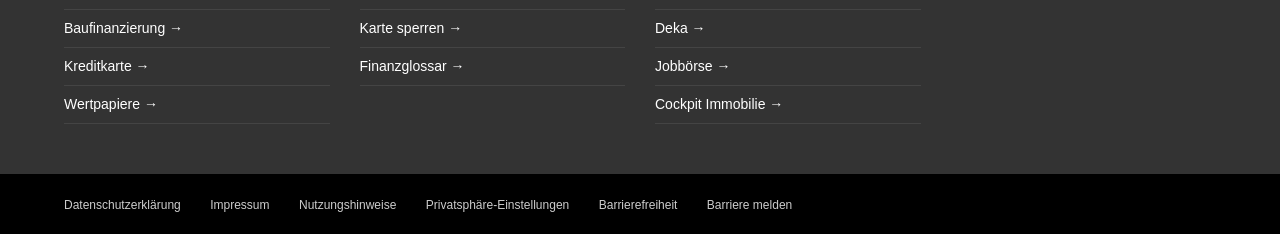
==== commit 3d37f82a: "Final" ====
--- a/produkt-kinder.html
+++ b/produkt-kinder.html
@@ -109,7 +109,7 @@
 
             <div class="purchase-box">
                 <p class="product-description">
-                    Spielerisch sparen lernen ab dem allerersten Löffel! Unsere Kinder Edition kombiniert ein knuspriges Frühstückserlebnis mit wertvollem Finanz-Wissen. Knackige Vollkorn-Münzen treffen auf fruchtige Zuschuss-Zucker-Linsen. Als besonderes Highlight wartet in jeder Packung ein exklusives Reichtums-Bauspielzeug für clevere Mini-Anleger.
+                    Bereit für das größte Abenteuer des Tages? Mit der Kinder-Edition von Cash Crunch wird das Frühstück zum echten Hauptgewinn! Wir finanzieren kleinen Entdeckern einen bärenstarken Start in den Tag damit das Spaß-Konto immer prall gefüllt ist. Direkt aus Montys Tresor kommen lustige Münzen und Geldscheinen in die Schüssel. So macht das Energie-Anlegen schon morgens richtig Laune!
                 </p>
                 
                 <div class="stars">
@@ -139,17 +139,19 @@
         <section class="info-text-section">
             <h3>Produktinformationen</h3>
             <p>
-                Hergestellt nach <strong>höchsten Qualitätsstandards in Deutschland</strong>, garantiert Cash Crunch ein absolut krisensicheres Frühstückserlebnis. Für unsere knusperstarke Rezeptur nutzen wir ausschließlich <strong>sorgfältig geprüftes Vollkorn aus regionalem Anbau</strong> – natürlich komplett ohne versteckte Zusatz-Gebühren. <strong>Sicher verpackt</strong> im frischeversiegelten Geschmackstresor bleibt dein Knusper-Kapital so bis zum letzten Löffel <strong>optimal geschützt</strong>.
+                Hergestellt in Deutschland unter <strong>strengsten Sicherheits-Auflagen</strong>, damit das Frühstücksabenteuer für die Kleinen <strong>absolut risikofrei</strong> bleibt. Unser regionales Vollkorn wird besonders schonend verarbeitet und kommt völlig <strong>ohne künstliche Farb- oder Konservierungs-Zuschüsse</strong> aus. Sicher verwahrt im kinderleichten Tresor für täglichen, unbeschwerten Knabberspaß.
             </p>
 
             <hr class="section-divider-full">
 
-            <img src="Bilder/Werbung-Kinder.png" alt="Kinder Edition Werbung" class="product-middle-image">
+            <img src="Bilder/Werbung-Kinder.png" alt="Kinder Edition Werbung" class="product-middle-image desktop-only-img">
+
+            <img src="Bilder/Werbung-Kinder-mobile.png" alt="Kinder Edition Werbung mobile" class="product-middle-image mobile-only-img">
 
             <h3>Vorteile</h3>
-            <p><strong>Reichtums-Bauspielzeug:</strong> In jeder Packung versteckt sich ein spielerisches Extra, um den Spaß am Vermögensaufbau frühzeitig zu wecken.</p>
-            <p><strong>Fruchtige Zuschuss-Zucker-Linsen:</strong> Ein farbenfroher, fruchtiger Motivations-Bonus, der perfekt mit kalter Milch harmoniert.</p>
-            <p><strong>Konzentrations-Kredit für die Schule:</strong> Dank komplexer Kohlenhydrate bleibt der Energiehaushalt während des Unterrichts stabil im Plus.</p>
+            <p><strong>Der Wachstums-Bausparplan</strong> Optimal dosierte Proteine dienen als solide Bausteine für kleine Entdecker, die noch ganz groß rauskommen wollen.</p>
+            <p><strong>Fruchtige Zuschuüsse statt Zucker-Zinsen</strong> Die leckere Süße kommt aus natürlichen Frucht-Zuschüssen wie Erdbeeren und Blaubeeren. So sparen wir kräftig am Industriezucker, vermehren aber den Knabberspaß!</p>
+            <p><strong>Konzentrations-Kredit für die Schule:</strong> Dank wertvoller Vitamine und komplexer Vollkorn-Kohlenhydrate bleibt das Energie-Konto auf dem Spielplatz und im Klassenzimmer stabil im Plus</p>
         </section>
 
         <hr class="section-divider-full">
@@ -157,7 +159,7 @@
         <div class="nutri-performance-container">
             <h2>NUTRI-PERFORMANCE: Ihre Sättigungs-Strategie.</h2>
             <p class="intro-text">
-                Exklusive Strategie: Starke Nährstoffe, stabile Energie. Cash Crunch Original ist reich an Proteinen und wichtigen Ballaststoffen, bei reduziertem Zucker.
+                Exklusive Strategie: Starke Nährstoffe, stabile Energie. Cash Crunch Original ist reich an Vitaminen und wichtigen Ballaststoffen, mit Frucht-Zuschüssen statt Zucker.
             </p>
         
             <h3>NÄHRSTOFF-RENDITE</h3>
@@ -168,7 +170,7 @@
                     <div class="bar" style="width: 36%; background-color: #d32f2f;"></div>
                     <span class="percent">368 kcal</span>
                 </div>
-                <span class="horizon"></span>
+                <span class="horizon"> Purer Kraftstoff für den Tag</span>
             </div>
         
             <div class="chart-row">
@@ -177,7 +179,7 @@
                     <div class="bar" style="width: 70%; background-color: #d32f2f;"></div>
                     <span class="percent">70g</span>
                 </div>
-                <span class="horizon">Starker Zuwachs für Ihre Energie</span>
+                <span class="horizon">Volle Energie für Schule und Freizeit</span>
             </div>
         
             <div class="chart-row">
@@ -186,7 +188,7 @@
                     <div class="bar" style="width: 8%; background-color: #c09d57;"></div>
                     <span class="percent">8g</span>
                 </div>
-                <span class="horizon">Anlagehorizont: Langfristig Sättigend</span>
+                <span class="horizon">Hält lange satt und konzentriert</span>
             </div>
         
             <div class="chart-row">
